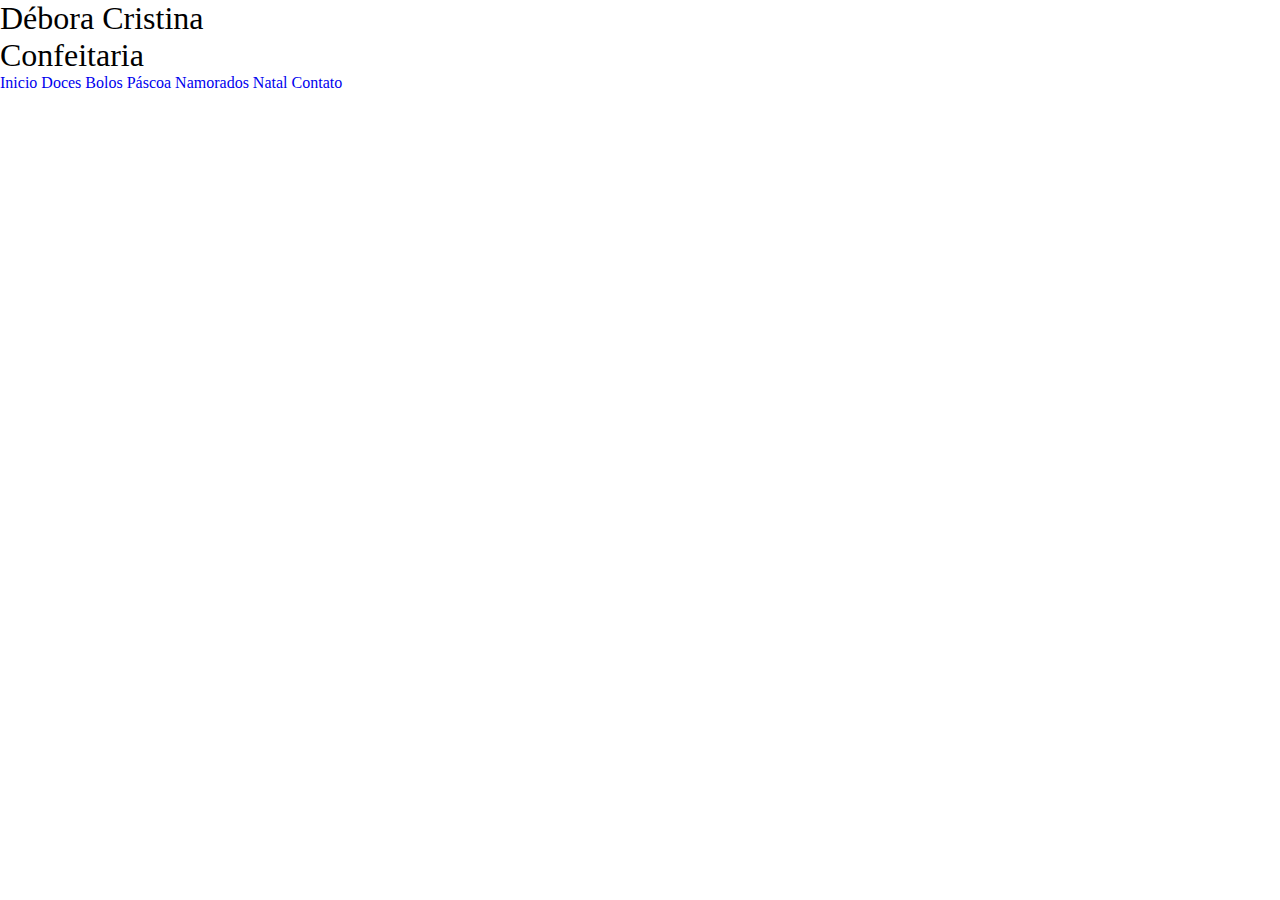
==== index.html @ 2a6bbe2b "novo projeto" ====
<!DOCTYPE html>
<html lang="pt-br">
<head>
    <meta charset="UTF-8">
    <meta http-equiv="X-UA-Compatible" content="IE=edge">
    <meta name="viewport" content="width=device-width, initial-scale=1.0">
    <link rel="shortcut icon" href="favicon.ico" type="image/x-icon">
    <link rel="stylesheet" href="style/style.css">
    <title>Débora Cristina Confeitaria</title>
</head>
<body>
    <header>
        <h1 id="title1">Débora Cristina</h1>
        <h1 id="title2">Confeitaria</h1>
    </header>
    <nav>
        <a href="#">Inicio</a>
        <a href="#">Doces</a>
        <a href="#">Bolos</a>
        <a href="#">Páscoa</a>
        <a href="#">Namorados</a>
        <a href="#">Natal</a>
        <a href="#">Contato</a>
    </nav>
    <main>
        
    </main>
    <footer>

    </footer>
</body>
</html>
---- style/style.css ----
@charset "UTF-8";

* {
    margin: 0px;
    padding: 0px;
    text-decoration: none;
    font-weight: normal;
}

body {
    
}

header {

}

nav {

}

main {

}

footer {

}
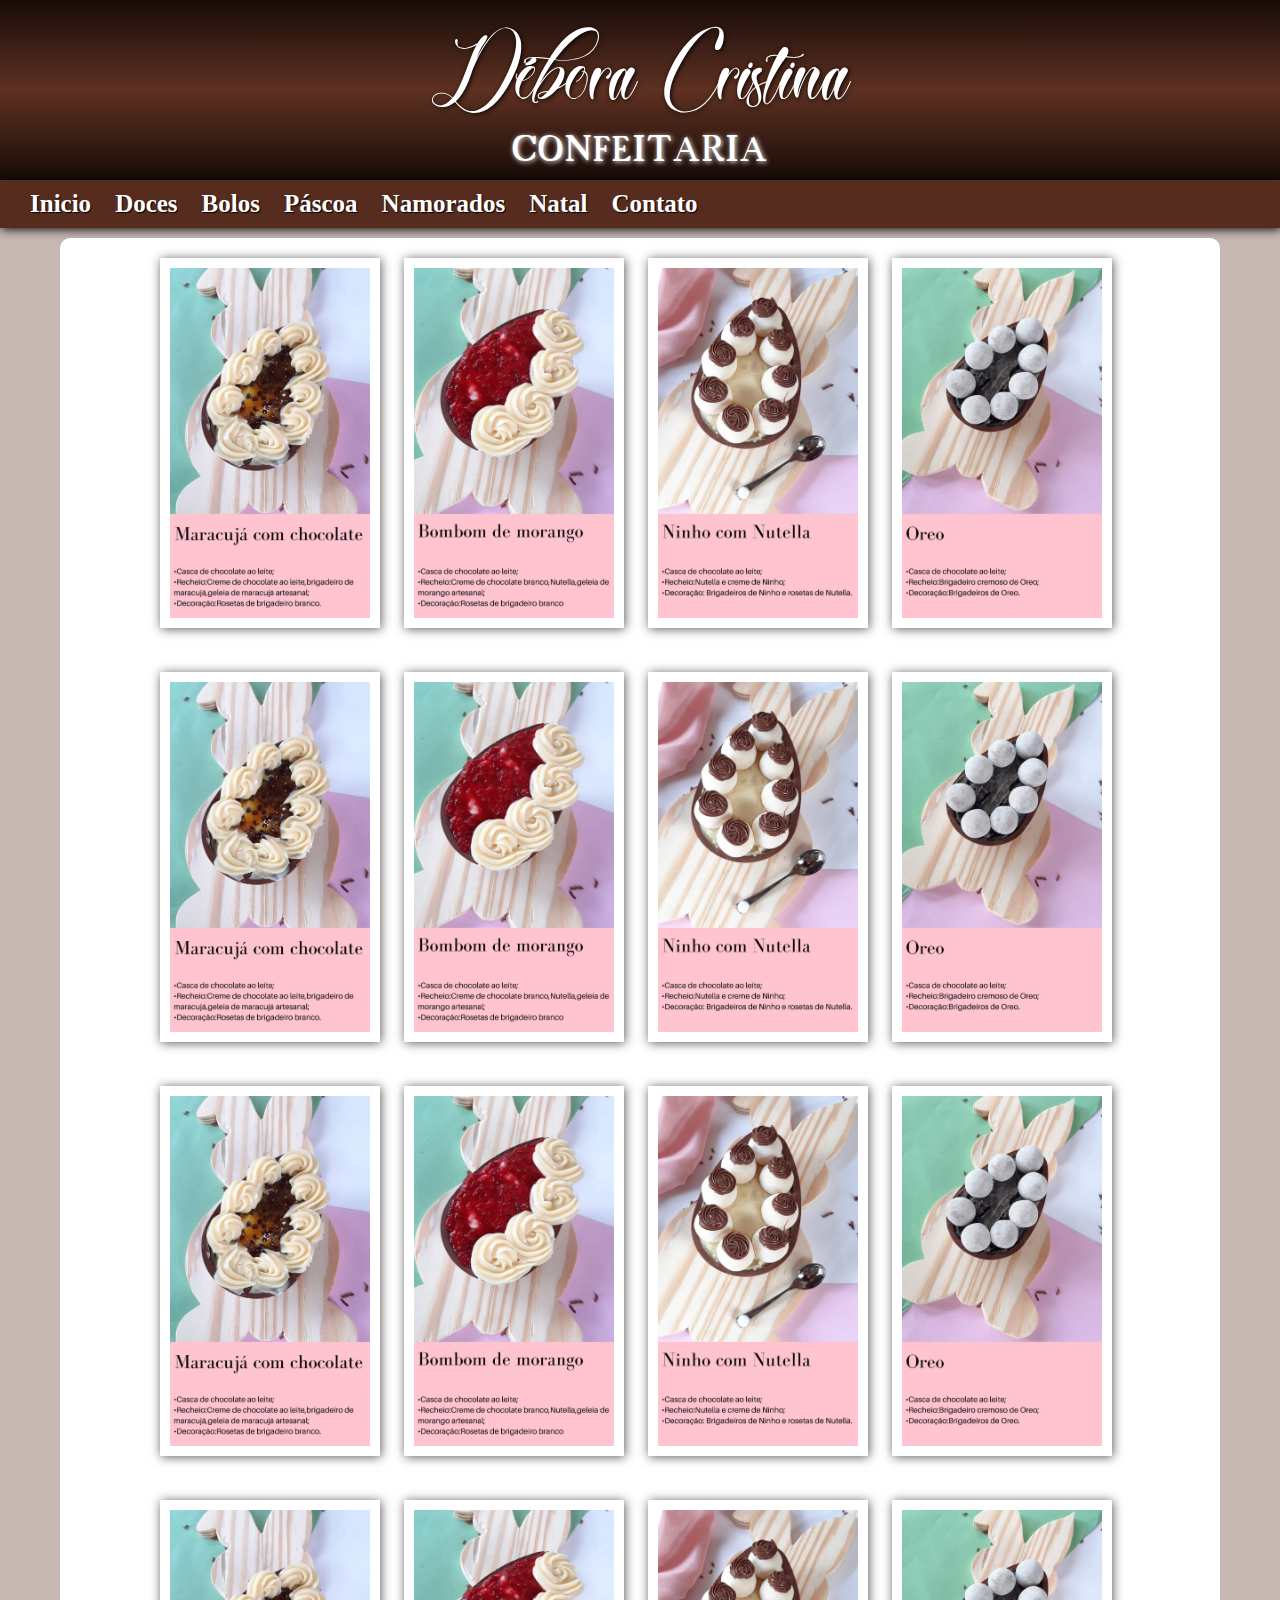
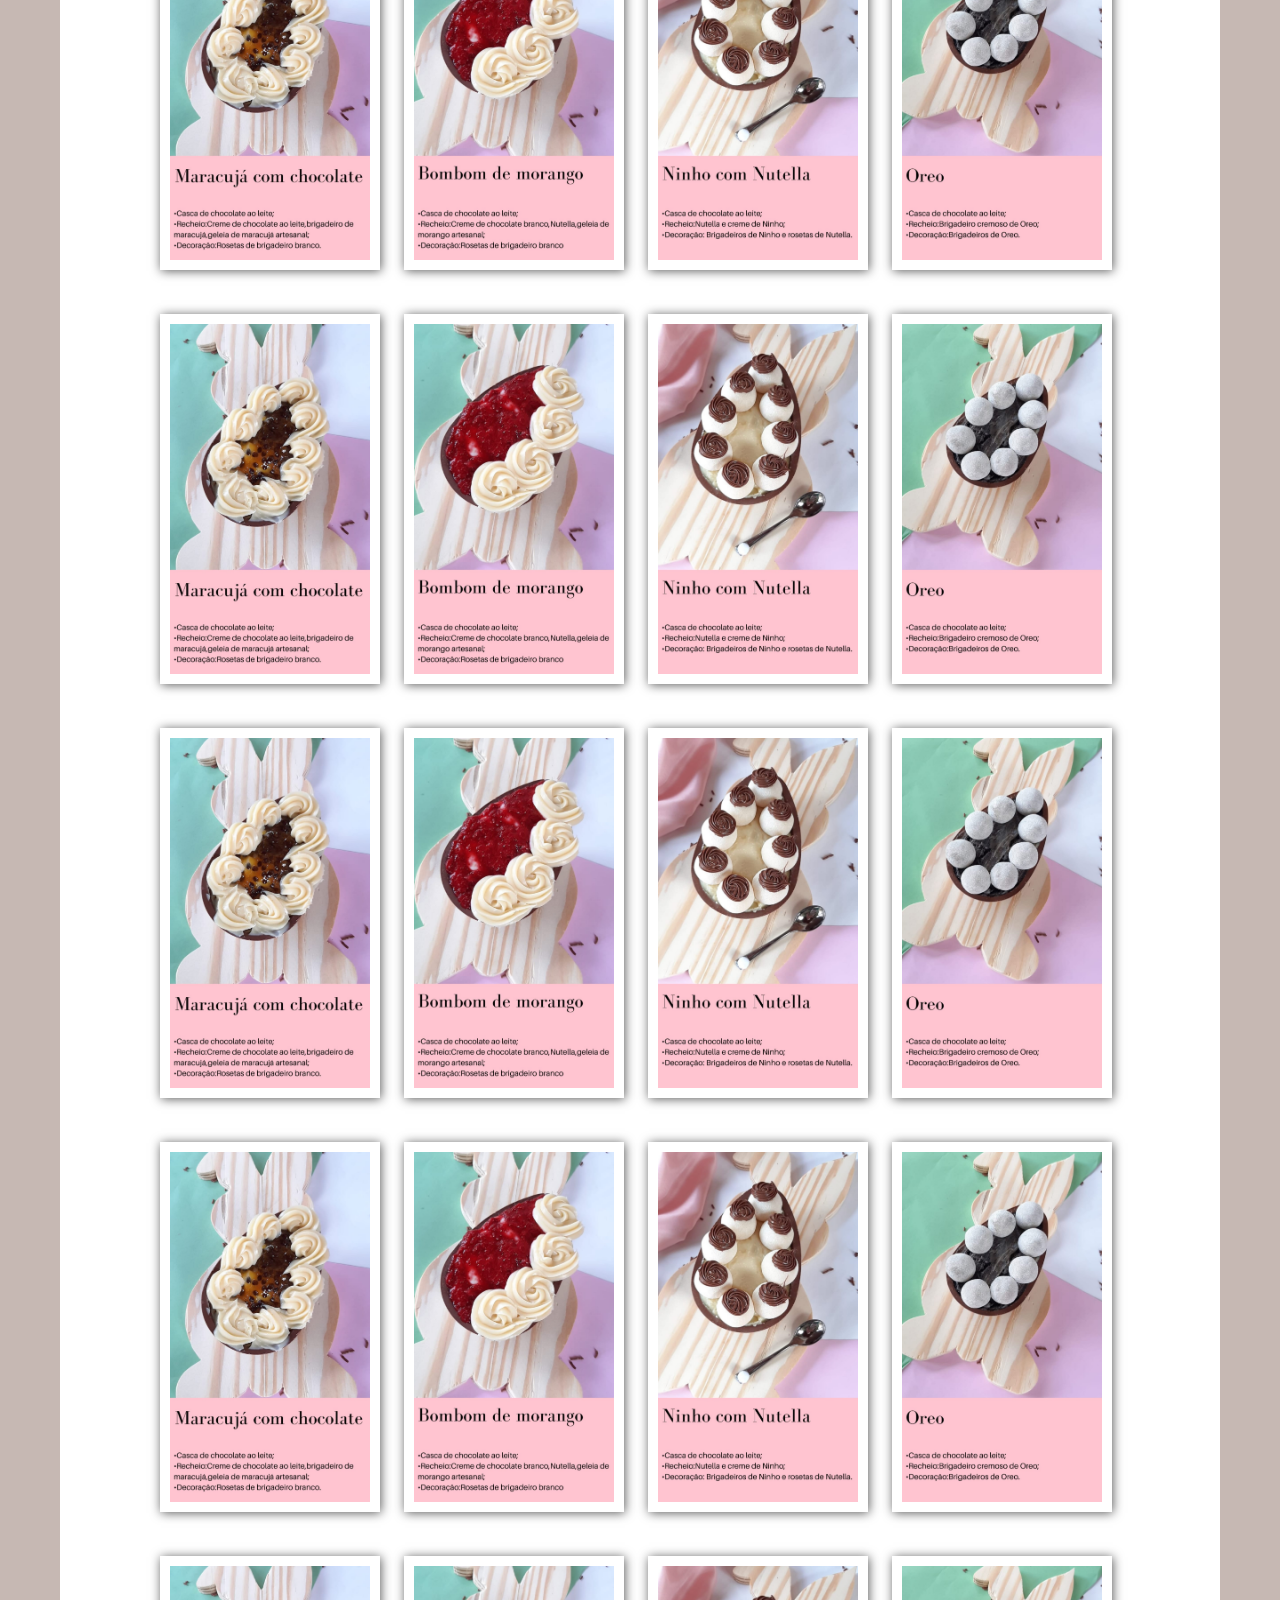
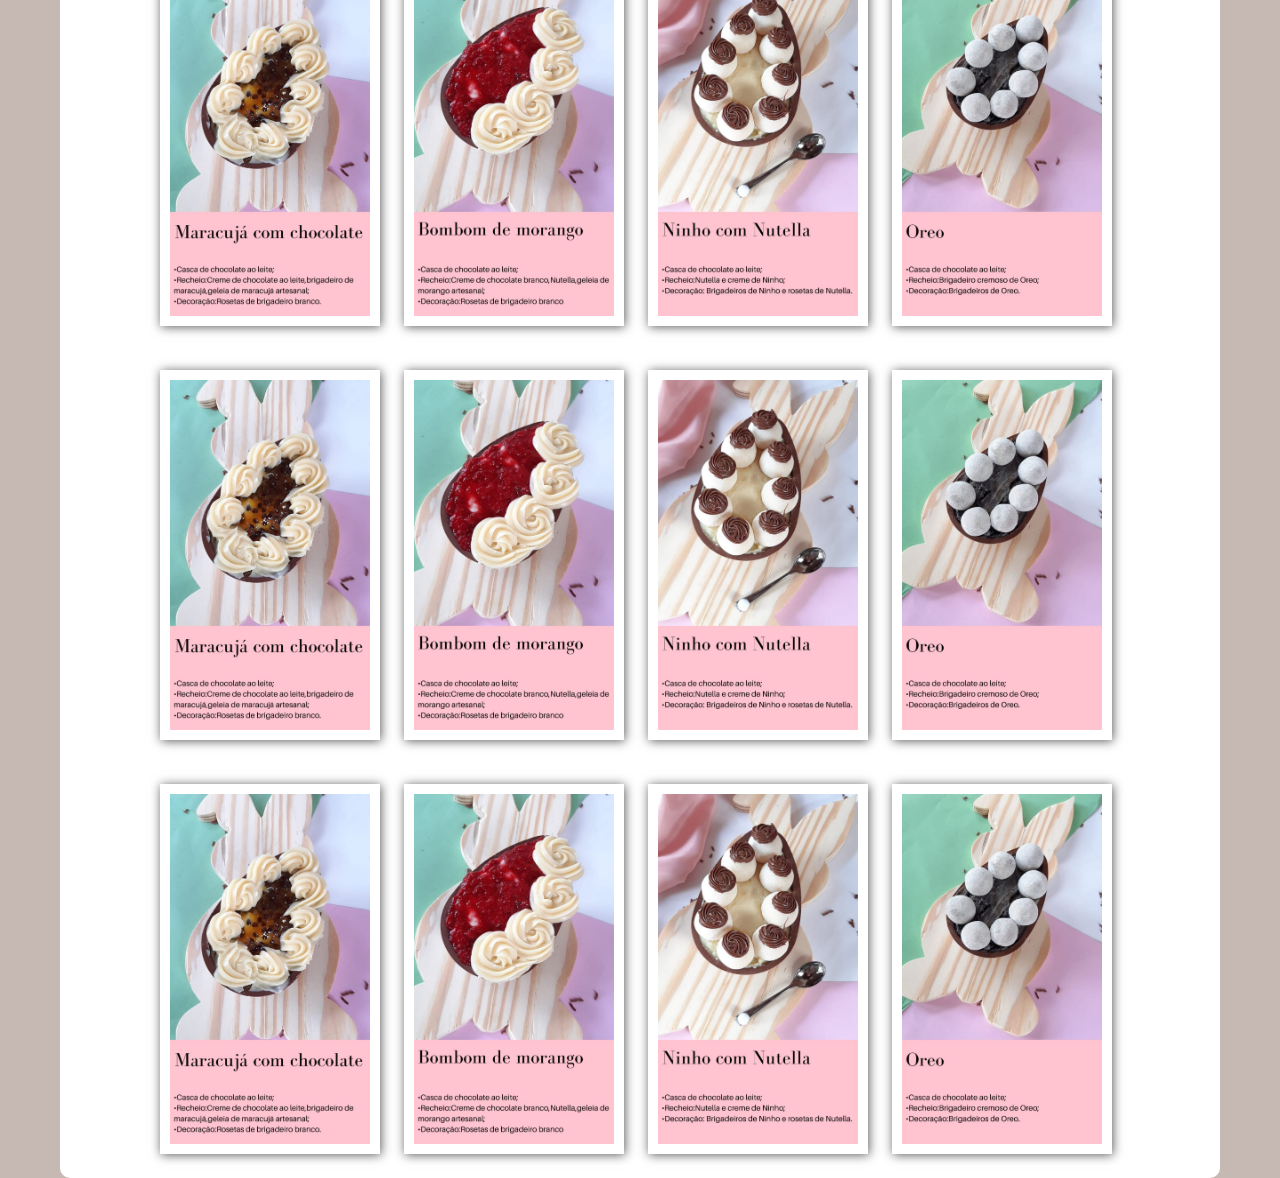
==== commit 5a4505d2: "upadete" ====
--- a/index.html
+++ b/index.html
@@ -11,7 +11,7 @@
 <body>
     <header>
         <h1 id="title1">Débora Cristina</h1>
-        <h1 id="title2">Confeitaria</h1>
+        <h1 id="title2">CONFEITARIA</h1>
     </header>
     <nav>
         <a href="#">Inicio</a>
@@ -23,7 +23,61 @@
         <a href="#">Contato</a>
     </nav>
     <main>
-        
+        <article>
+            <picture>
+                <section>
+                    <a href="#"><img class="img1" src="midia/images/ovo-maracuja-stories.jpg" alt=""></a>
+                    <a href="#"><img class="img2" src="midia/images/ovo-morango-stories.jpg" alt=""></a>
+                    <a href="#"><img class="img3" src="midia/images/ovo-ninho-nutela-stories.jpg" alt=""></a>
+                    <a href="#"><img class="img4" src="midia/images/ovo-oreo-stories.jpg" alt=""></a>
+                    
+                    <a href="#"><img class="img1" src="midia/images/ovo-maracuja-stories.jpg" alt=""></a>
+                    <a href="#"><img class="img2" src="midia/images/ovo-morango-stories.jpg" alt=""></a>
+                    <a href="#"><img class="img3" src="midia/images/ovo-ninho-nutela-stories.jpg" alt=""></a>
+                    <a href="#"><img class="img4" src="midia/images/ovo-oreo-stories.jpg" alt=""></a>
+
+                    <a href="#"><img class="img1" src="midia/images/ovo-maracuja-stories.jpg" alt=""></a>
+                    <a href="#"><img class="img2" src="midia/images/ovo-morango-stories.jpg" alt=""></a>
+                    <a href="#"><img class="img3" src="midia/images/ovo-ninho-nutela-stories.jpg" alt=""></a>
+                    <a href="#"><img class="img4" src="midia/images/ovo-oreo-stories.jpg" alt=""></a>
+
+                    <a href="#"><img class="img1" src="midia/images/ovo-maracuja-stories.jpg" alt=""></a>
+                    <a href="#"><img class="img2" src="midia/images/ovo-morango-stories.jpg" alt=""></a>
+                    <a href="#"><img class="img3" src="midia/images/ovo-ninho-nutela-stories.jpg" alt=""></a>
+                    <a href="#"><img class="img4" src="midia/images/ovo-oreo-stories.jpg" alt=""></a>
+
+                    <a href="#"><img class="img1" src="midia/images/ovo-maracuja-stories.jpg" alt=""></a>
+                    <a href="#"><img class="img2" src="midia/images/ovo-morango-stories.jpg" alt=""></a>
+                    <a href="#"><img class="img3" src="midia/images/ovo-ninho-nutela-stories.jpg" alt=""></a>
+                    <a href="#"><img class="img4" src="midia/images/ovo-oreo-stories.jpg" alt=""></a>
+
+                    <a href="#"><img class="img1" src="midia/images/ovo-maracuja-stories.jpg" alt=""></a>
+                    <a href="#"><img class="img2" src="midia/images/ovo-morango-stories.jpg" alt=""></a>
+                    <a href="#"><img class="img3" src="midia/images/ovo-ninho-nutela-stories.jpg" alt=""></a>
+                    <a href="#"><img class="img4" src="midia/images/ovo-oreo-stories.jpg" alt=""></a>
+
+                    <a href="#"><img class="img1" src="midia/images/ovo-maracuja-stories.jpg" alt=""></a>
+                    <a href="#"><img class="img2" src="midia/images/ovo-morango-stories.jpg" alt=""></a>
+                    <a href="#"><img class="img3" src="midia/images/ovo-ninho-nutela-stories.jpg" alt=""></a>
+                    <a href="#"><img class="img4" src="midia/images/ovo-oreo-stories.jpg" alt=""></a>
+
+                    <a href="#"><img class="img1" src="midia/images/ovo-maracuja-stories.jpg" alt=""></a>
+                    <a href="#"><img class="img2" src="midia/images/ovo-morango-stories.jpg" alt=""></a>
+                    <a href="#"><img class="img3" src="midia/images/ovo-ninho-nutela-stories.jpg" alt=""></a>
+                    <a href="#"><img class="img4" src="midia/images/ovo-oreo-stories.jpg" alt=""></a>
+
+                    <a href="#"><img class="img1" src="midia/images/ovo-maracuja-stories.jpg" alt=""></a>
+                    <a href="#"><img class="img2" src="midia/images/ovo-morango-stories.jpg" alt=""></a>
+                    <a href="#"><img class="img3" src="midia/images/ovo-ninho-nutela-stories.jpg" alt=""></a>
+                    <a href="#"><img class="img4" src="midia/images/ovo-oreo-stories.jpg" alt=""></a>
+
+                    <a href="#"><img class="img1" src="midia/images/ovo-maracuja-stories.jpg" alt=""></a>
+                    <a href="#"><img class="img2" src="midia/images/ovo-morango-stories.jpg" alt=""></a>
+                    <a href="#"><img class="img3" src="midia/images/ovo-ninho-nutela-stories.jpg" alt=""></a>
+                    <a href="#"><img class="img4" src="midia/images/ovo-oreo-stories.jpg" alt=""></a>
+                </section>
+            </picture>
+        </article>
     </main>
     <footer>
 
--- a/style/style.css
+++ b/style/style.css
@@ -1,4 +1,15 @@
 @charset "UTF-8";
+
+@font-face {
+    font-family: 'BrokenHeart';
+    src: url('../fonts/BrokenHeart.ttf') format('truetype');
+    
+}
+
+@font-face {
+    font-family: '18thCentury';
+    src: url('../fonts/18thCentury.ttf') format('truetype');
+}
 
 * {
     margin: 0px;
@@ -8,18 +19,96 @@
 }
 
 body {
-    
+    background-color: #562c1e56;
 }
 
 header {
+    background-image: linear-gradient(to bottom, #180C08, #5e3122, #180C08);
+    text-align: center;
+    padding: 15px;
+}
 
+header > h1#title1 {
+    max-height: 110px;
+    font-family: 'BrokenHeart', Arial, Helvetica, sans-serif;
+    font-size: 5em;
+    text-shadow: 1px 1px 5px black;
+    color: white;
+}
+
+header > h1#title2 {
+    max-height: 40px;
+    font-family: '18thCentury', 'Times New Roman', Times, serif;
+    font-size: 3em;
+    text-decoration: none;
+    text-shadow: 1px 1px 5px;
+    color: white;
 }
 
 nav {
+    background-color: #562c1e;
+    text-decoration: none;
+    padding: 10px 20px;
+    box-shadow: 1px 1px 10px black;
+    margin-bottom: 10px;
+}
 
+nav > a {
+    color: white;
+    font-size: 25px;
+    font-weight: bolder;
+    text-shadow: 1px 1px 1px black;
+    padding: 0px 10px;
+}
+
+nav > a:hover {
+    background-color: #673524;
+    color: orange;
+    text-shadow: none;
+    padding: 10px 10px;
 }
 
 main {
+    max-width: 1200px;
+    margin: auto;
+}
+
+article {
+    background-color: white;
+    max-width: 1200px;
+    margin: 0px 20px;
+    border-radius: 10px;
+}
+
+main > article > picture > section {
+    margin-left: 100px;
+}
+
+main > article > picture > section > a > img {
+    height: 350px;
+    width: 200px;
+    padding: 10px;
+    margin: 20px 0px;
+    box-shadow: 1px 1px 10px rgba(0, 0, 0, 0.647);
+}
+
+img.img1 {
+    margin-right: 20px;
+}
+
+img.img2 {
+    margin-right: 20px;
+}
+
+img.img3 {
+    margin-right: 20px;
+}
+
+img.img4 {
+    margin-right: 20px;
+}
+
+main > article > picture > section > a > img:hover {
 
 }
 
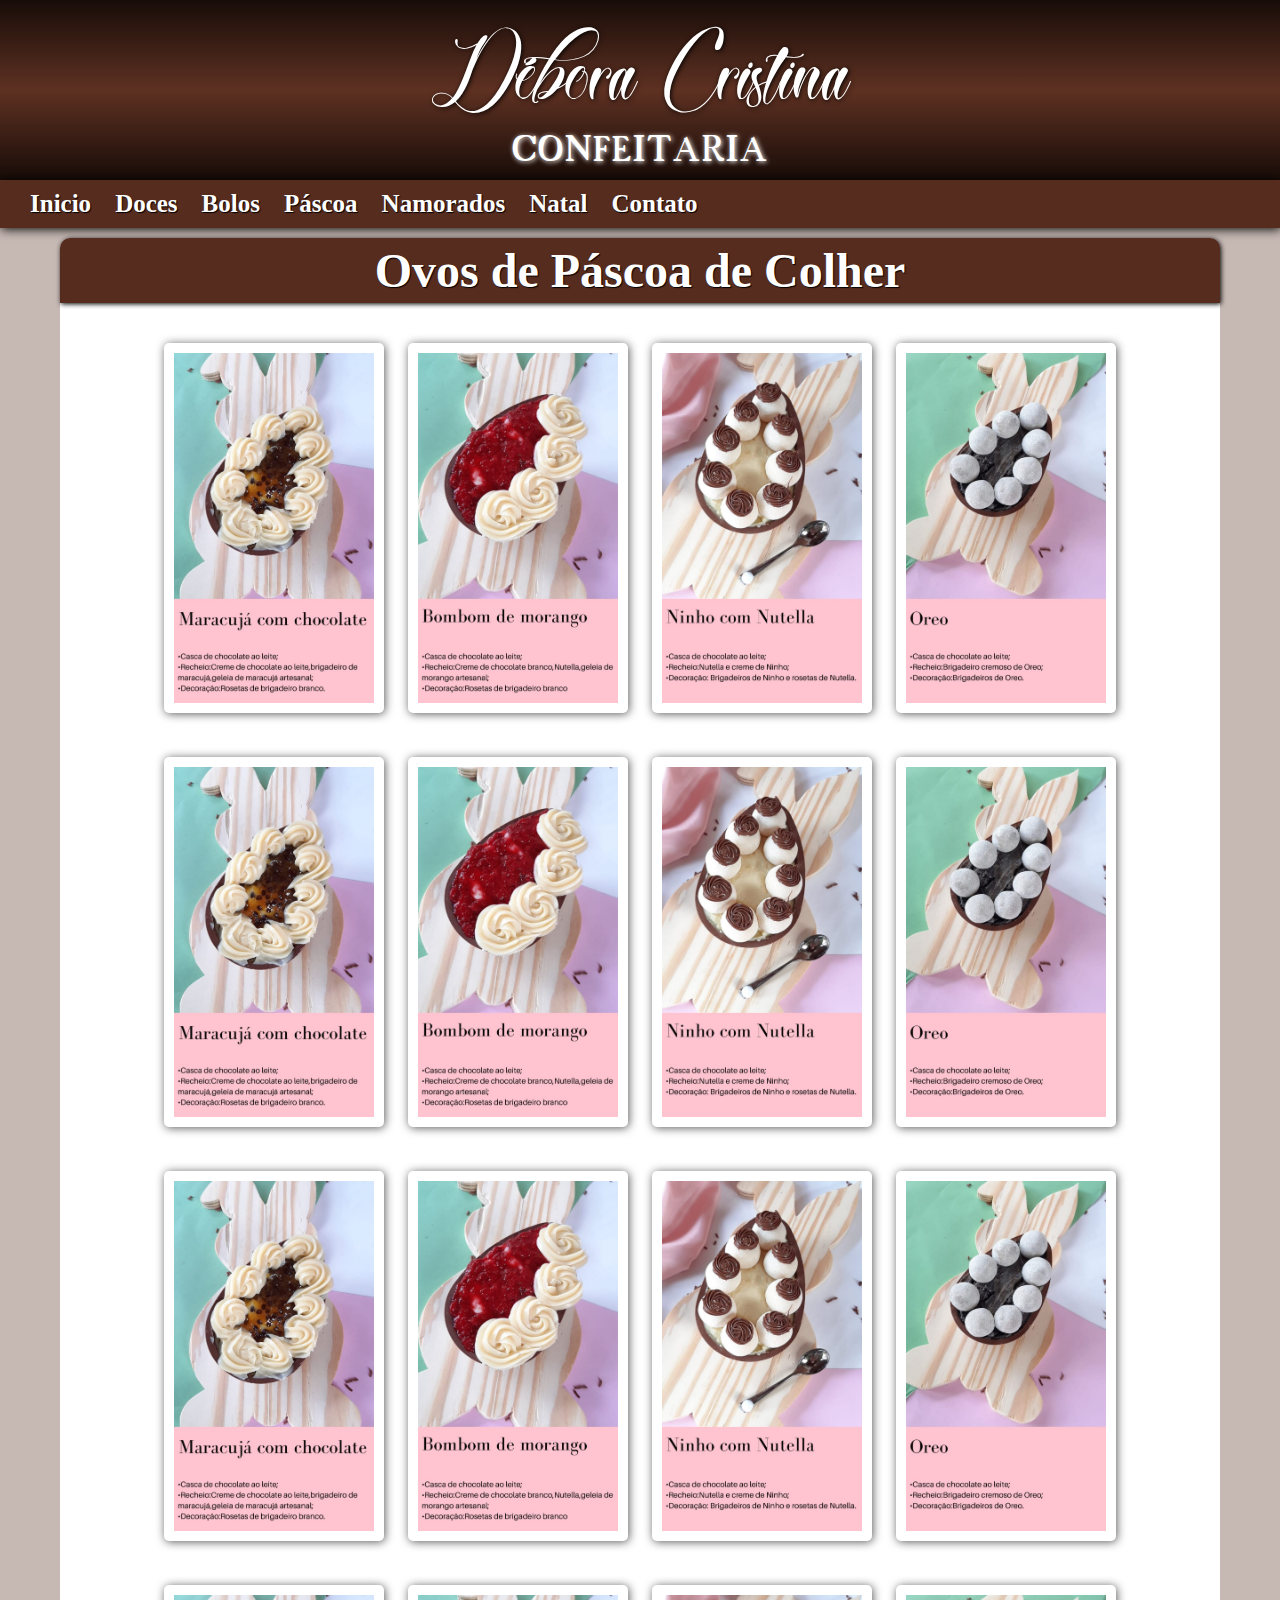
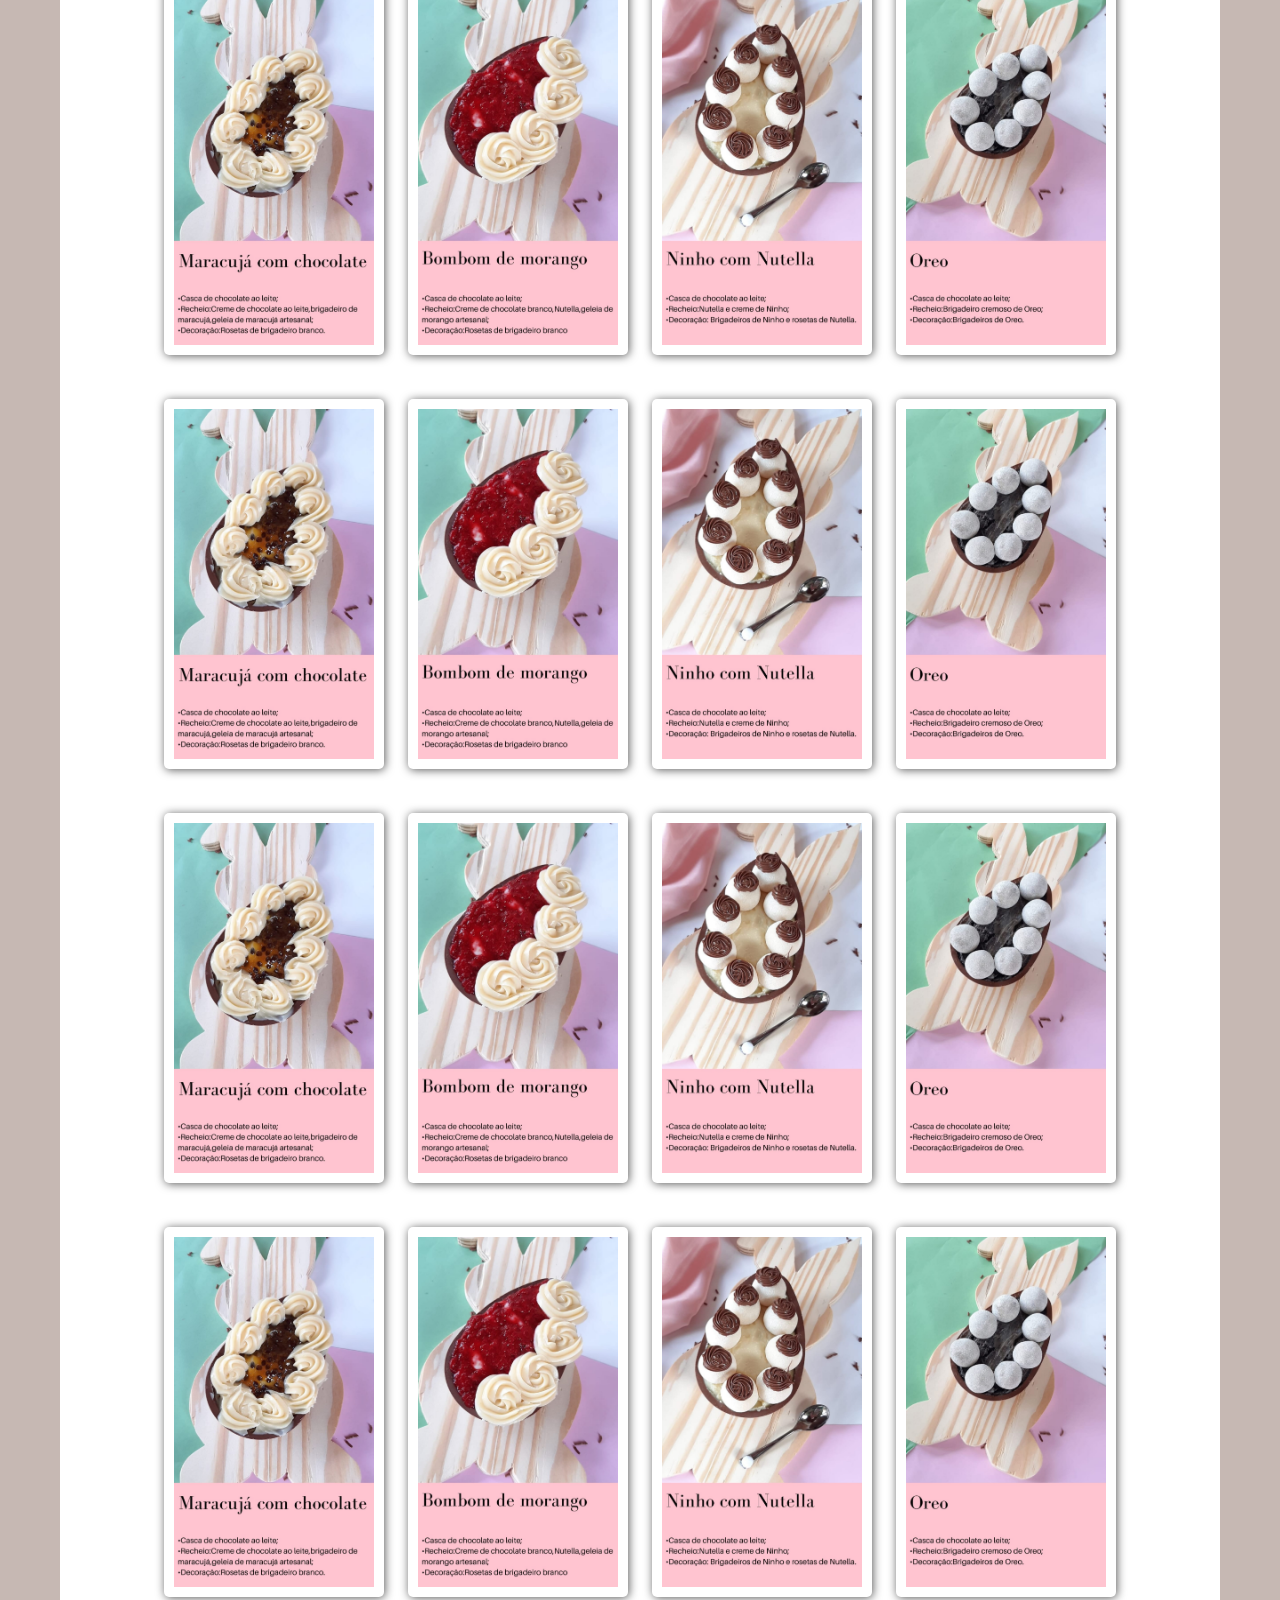
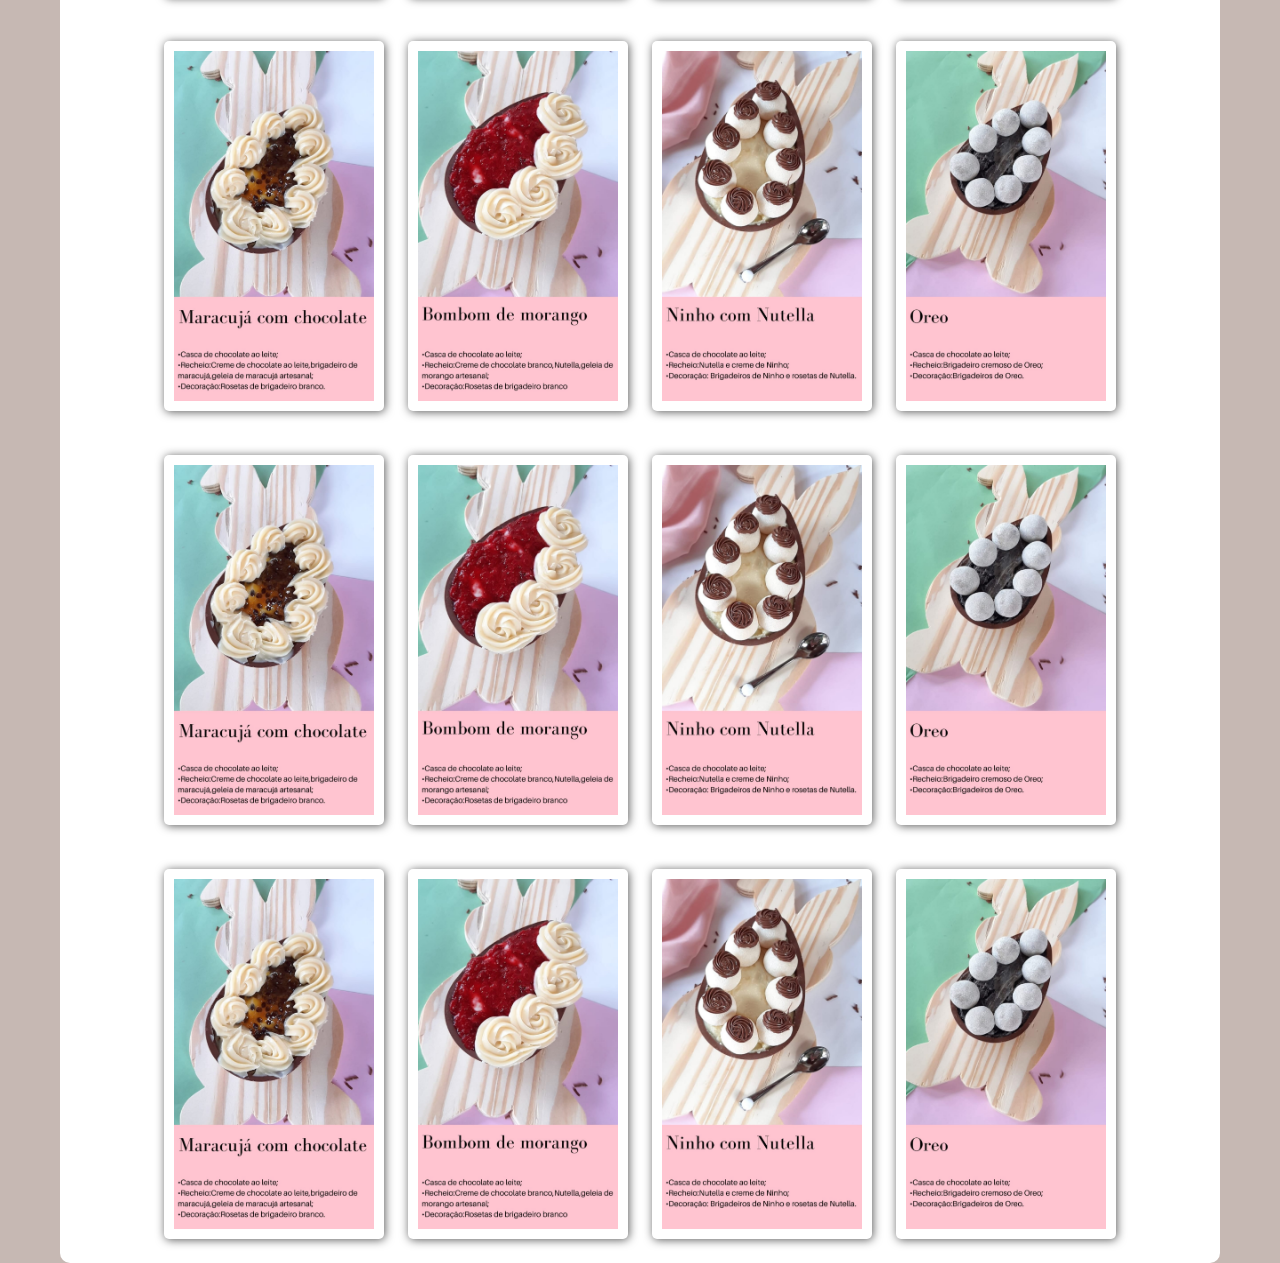
==== commit b1a71c70: "update style" ====
--- a/index.html
+++ b/index.html
@@ -24,6 +24,7 @@
     </nav>
     <main>
         <article>
+            <h1 id="titlepascoa">Ovos de Páscoa de Colher</h1>
             <picture>
                 <section>
                     <a href="#"><img class="img1" src="midia/images/ovo-maracuja-stories.jpg" alt=""></a>
--- a/style/style.css
+++ b/style/style.css
@@ -80,8 +80,22 @@
     border-radius: 10px;
 }
 
+h1#titlepascoa {
+    color: white;
+    background-color: #562c1e;
+    font-family: '';
+    font-size: 3em;
+    font-weight: bolder;
+    text-align: center;
+    padding: 5px 0px;
+    border-radius: 10px 10px 0px 0px;
+    text-shadow: 1px 1px 1px black;
+    box-shadow: 1px 1px 5px black;
+    margin-bottom: 20px;
+}
+
 main > article > picture > section {
-    margin-left: 100px;
+
 }
 
 main > article > picture > section > a > img {
@@ -89,27 +103,32 @@
     width: 200px;
     padding: 10px;
     margin: 20px 0px;
+    border-radius: 5px;
     box-shadow: 1px 1px 10px rgba(0, 0, 0, 0.647);
 }
 
+picture {
+    text-align: center;
+}
+
 img.img1 {
-    margin-right: 20px;
+    margin: 20px 10px;
 }
 
 img.img2 {
-    margin-right: 20px;
+    margin: 20px 10px;
 }
 
 img.img3 {
-    margin-right: 20px;
+    margin: 20px 10px;  
 }
 
 img.img4 {
-    margin-right: 20px;
+    margin: 20px 10px;  
 }
 
 main > article > picture > section > a > img:hover {
-
+    background-color: pink;
 }
 
 footer {
